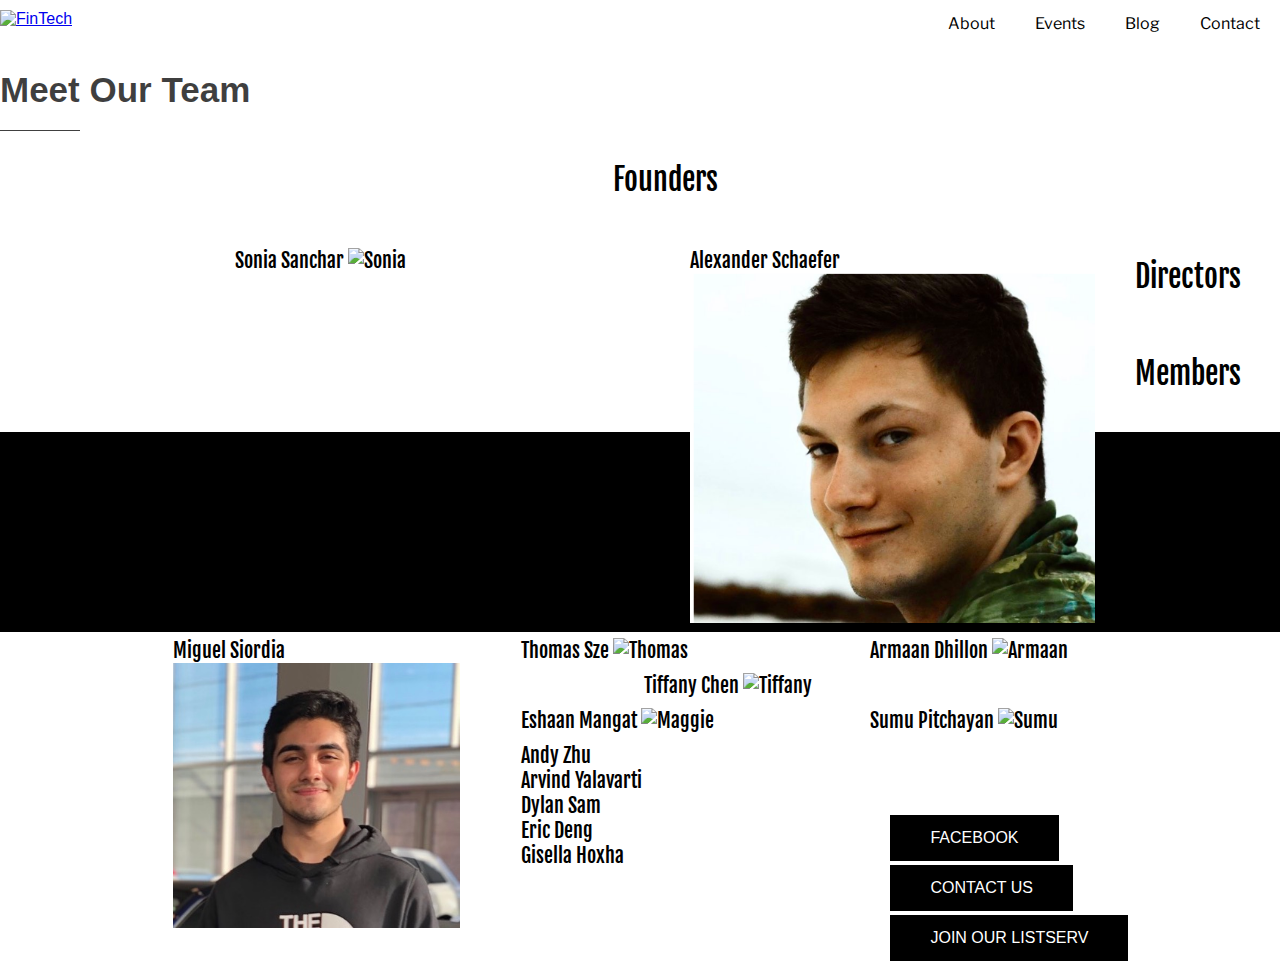
==== team.html @ 41aa9373 "updated team page" ====
<!DOCTYPE html>
<html lang="en">
<head>
    <link rel ="stylesheet" href="style.css">
    <link href="https://fonts.googleapis.com/css2?family=Libre+Franklin&display=swap" rel="stylesheet">
    <link href='https://fonts.googleapis.com/css?family=Fjalla One' rel='stylesheet'>
<title>Meet The Team</title>
<meta charset="UTF-8">
<meta name="viewport" content="width=device-width, initial-scale=1">
<style>
body {
  font-family: Arial, Helvetica, sans-serif, 'Gill Sans', 'Gill Sans MT', 'Trebuchet MS', 'Libre Franklin', sans-serif;
  margin: 0;
  padding: 0;
}
</style>
</head>
<body> 
<div class = "row1">
    <div class="column left3">
        <a href="index.html">
        <img src="logo-transparent.png" width="100%;"  alt="FinTech">
        </a>
     </div>
    <div id="navbar" class="navbar" style="white-space:nowrap">
        <a style="color: black" href="contact.html">Contact</a>
        <a style="color: black" href="https://www.medium.com/fintech-brown">Blog</a>
        <div class="navbar dropdown">
            <button style="color: black" class="navbar dropbtn colorToggle">
                Events
            </button>
        <div class="navbar dropdown-content">
            <a href="Events.html">Events</a>
            <a href="events.html">Events</a>
        </div>
        </div>
        <div class="navbar dropdown">
        <button style="color: black" class="navbar dropbtn colorToggle">
            About
        </button>
        <div class="navbar dropdown-content">
            <a href="about.html">About Us</a>
            <a href="team.html">Meet the Team</a>
        </div>
        </div>
    </div>
 <div class="introcard">
   <h1 style="font-size: 35px; color: rgb(0,0,0,0.75); margin-bottom: 20px;">
     Meet Our Team
   </h1>
   <div style="border-bottom: 1px solid rgb(0,0,0,0.75); width: 80px; margin-bottom: 10px;">
   </div>
 </div>
<div class="meetText1" style="text-align: center">
    Founders
</div>
<div class = meetText2>
<div class="row1">
    <div class="column left1">
        Sonia Sanchar
        <hoverImage>
        <img src="Member Pictures\Sanchar.png" width="100%;"  alt="Sonia">
        <span>Sonia is pursuing a dual degree in computer science and economics. 
            She has internship experience working in the non-profit and finance 
            sector, as well as research experience in computer science.
        </span>
    </hoverImage>
    </div>
    <div class="column right1">
        Alexander Schaefer 
        <hoverImage>
            <img src="Member Pictures\Schaefer.png" width="100%;"  alt="Alexander">
            <span>Alec is a senior studying Computer Science - Economics at 
                Brown University. Last summer, he worked for the CENTRE 
                Foundation at Circle as an engineer on the USD-C stablecoin
                 project — a cryptocurrency that is backed one-for-one by US 
                 Dollars. After graduation, he will be returning as a full-time 
                 blockchain engineer at the CENTRE Foundation, which was 
                 co-founded by Circle and Coinbase. At Brown, Alec also assists 
                 with research involving cross-blockchain swaps of 
                 cryptocurrencies. In his free time, Alec enjoys yoga and rock climbing.
            </span>
        </hoverImage>
    </div>
  </div>
</div>

<div class="meetText1" style="text-align: center">
    Directors
</div>
<div class = meetText2>
    <div class="row1">
        <div class="column left2">
            Miguel Siordia
            <hoverImage>
                <img src="Member Pictures\Siordia.jpeg" width="100%;"  alt="Miguel">
                <span>Miguel is pursuing a dual degree in computer science and economics.
            He has internship experience in both tech and finance firms with his most recent
                    experience being at Autodesk Inc. He will be interning at JPMorgan as a
                    software engineering this upcoming summer of 2021.
        </span>
            </hoverImage>
        </div>
        <div class="column middle2">
            Thomas Sze
            <hoverImage>
                <img src="Member Pictures\Sze.png" width="100%;"  alt="Thomas">
                <span> Thomas is a first year student planning on pursuing a dual
                 concentration in Applied Math and Computer Science. In high
                 school, Thomas was heavily involved in research and founded a
                 non-profit journal to give publishing opportunities to other
                  high-school researchers. Last summer, Thomas interned at the
                  British Columbia Tech Association, where he worked on the
                   corporate sponsorship team.
            </span>
            </hoverImage>
        </div>
        <div class="column right2">
            Armaan Dhillon
            <hoverImage>
                <img src="Member Pictures\Dhillon.jpg" width="100%;"  alt="Armaan">
                <span>Armaan is a junior from Massachusetts concentrating
                    in Applied Mathematics-Computer Science. He's been a part of
                    FinTech@Brown since his freshman fall and his interest in the space began back
                    in high school through reading about the quant revolution in finance. Outside
                    of fintech and school, he enjoys watching sports, running, and listening to rap music.
            </span>
            </hoverImage>
        </div>
    </div>
    <!-- <div class="row1">
        <div class="column left1">
            Sonia Sanchar
        </div>
        <div class="column right1">
            Alexander Schaefer
        </div>
    </div> -->
</div>
<div class="meetText1" style="text-align: center">
    Members
</div>
<div class = meetText2>
<div class="row1">
    <div class="column left2">
        Tiffany Chen
        <hoverImage>
            <img src="Member Pictures\Chen.png" width="100%;"  alt="Tiffany">
            <span>Tiffany is a junior pursuing a concentration in Computer
                Science-Economics. This past summer she interned in a biomedical
                startup, and she has interests in investment banking and
                corporate finance.
            </span>
        </hoverImage>
    </div>

    <div class="column middle2">
        Eshaan Mangat
        <hoverImage>
            <img src="Member Pictures\Mangat.png" width="100%;"  alt="Maggie">
            <span> temp
            </span>
        </hoverImage>
    </div>
    <div class="column right2">
        Sumu Pitchayan
        <img src="Member Pictures\Pitchayan.png" width="100%;"  alt="Sumu">
    </div>
</div>
<!-- <div class="row1">
    <div class="column left2">
        Ethan Chung
    </div>
    <div class="column middle2">
        Maggie Wu
        <br />
    </div>
    <div class="column right2">
        Sumu Pitchayan
        <br />
    </div>
</div> -->


    <div class="column right2">
        <div class="extraNames">
        Andy Zhu <br />
        Arvind Yalavarti<br />
        Dylan Sam<br />
        Eric Deng<br />
        Gisella Hoxha <br />
    </div>
    </div>
</div>
</div>
<div class="box">
    <div class="btn-toolbar t-button5" role="toolbar" aria-label="Toolbar with button groups">
      <button onclick="window.location.href = 'https://www.facebook.com/fintechatbrown/';" class="button3 btn-space">FACEBOOK</button>
      <button onclick="document.location = 'ContactUs.html'" class="button3 btn-space">CONTACT US</button>
      <button onclick="window.location.href = 'http://eepurl.com/dMKmaw';" class="button3 btn-space">JOIN OUR LISTSERV</button>
    </div>
  </div>
</body>
</html>
---- style.css ----
.homePageHeader {
  background-color: grey;
  background-image: url(website-banner.png);
  background-position: center;
  background-repeat: no-repeat;
  background-size: cover;
  position: relative;
  background-attachment: fixed;
  height: 600px;
}

/* Style the top navigation bar */

.homeNavbar {
  padding: 0; /* Add some padding */
  overflow: hidden; /* Hide overflow */
  
}

/* Style the navigation bar links */
.homeNavbar a {
  float: right;
  display: block; /* Change the display to block, for responsive reasons (see below) */
  color: white; /* White text color */
  text-align: center; /* Center the text */
  padding: 14px 20px; /* Add some padding */
  text-decoration: none; /* Remove underline */
  font-family: "Libre Franklin"
}

.homeNavbar .dropdown {
  float: right;
  overflow: hidden;
}


.homeNavbar .dropdown .dropbtn {  
  background-color: transparent;
  display: block; /* Change the display to block, for responsive reasons (see below) */
  color: white; /* White text color */
  padding: 14px 20px; /* Add some padding */
  border: none;
  outline: none;
  font-size: 16px;
  font-family: "Libre Franklin"
}
.homeNavbar .dropbtn {
  background-color: #ddd;
}
.homeNavbar .dropdown-content {
  display: none;
  position: absolute;
  background-color: #f1f1f1;
  min-width: 160px;
  box-shadow: 0px 8px 16px 0px rgba(0,0,0,0.2);
  z-index: 1;
}
.homeNavbar .dropdown-content a {
  float: none;
  color: black;
  padding: 12px 16px;
  text-decoration: none;
  display: block;
  text-align: left;
}

.homeNavbar .dropdown-content a:hover {
  background-color: #ddd;
}

.homeNavbar .dropdown:hover .dropdown-content {
  display: block;
}




.text1{
  padding: 100px;
  margin-left: auto;
  margin-right: auto;
  font-family: "Libre Franklin";
  text-align: center;
  font-size: 20px;
  width: 28%
}

.header1 {
  padding: 30px;
  margin-left: auto;
  margin-right: auto;
  font-family: "Libre Franklin";
  text-align: Left;
  font-size: 20px;
  width: 70%
}

.text2{
padding: 100px;
margin-left: auto;
margin-right: auto;
font-family: "Libre Franklin";
text-align: Left;
font-size: 20px;
width: 28%
}


.column {
float: left;
width: 33.33%;
}

@media screen and (max-width: 600px) {
.column {
  width: 100%;
}
}

/* Clear floats after the columns */
.row:after {
content: "";
display: table;
clear: both;
}

.center {
display: block;
margin-left: auto;
margin-right: auto;
width: 80%;
}

.center2{
display: block;
margin-left: auto;
margin-right: auto;
width: 50%;
}

.t-image {
position: relative; /* Declared position allows for location changes */
top: -100px; /* Moves the image 100px closer to the top of the page */
}

.t-image2 {
position: relative; /* Declared position allows for location changes */
top: +60px; /* Moves the image 100px closer to the top of the page */
}

.t-image3 {
position: relative; /* Declared position allows for location changes */
top: +20px; /* Moves the image 100px closer to the top of the page */
}

.t-button { /* adjust events button */
position: relative; /* Declared position allows for location changes */
top: -140px; /* Moves the image 100px closer to the top of the page */
left: +120px;
}

.t-button2 { /* adjust meet the team button */
position: relative; /* Declared position allows for location changes */
top: +70px; /* Moves the image 100px closer to the top of the page */
left: +120px;
}

.t-button3 { /* adjust learn more button */
position: relative; /* Declared position allows for location changes */
left: +40px;
}

.t-button4 { /* adjust join our listserv button */
position: relative; /* Declared position allows for location changes */
left: 490px;
top: -80px;
}

.t-button5 { /* adjust join our listserv button */
position: relative; /* Declared position allows for location changes */
left: 80px;
top: +80px;
}

.button1 { /*first button */
background-color: white; 
border: 2px solid  black;
color: black;
padding: 14px 40px;
text-align: center;
text-decoration: none;
display: inline-block;
font-size: 16px;
transition-duration: 0.4s;
}

.button1:hover {
background-color: black;
color: white;
}

.button2 { /*first button */
background-color: rgb(57, 173, 222); 
border: black;
color: white;
padding: 14px 40px;
text-align: center;
text-decoration: none;
display: inline-block;
font-size: 24px;
transition-duration: 0.4s;
}

.button2:hover {
background-color: rgb(96, 217, 250); /* Green */
color: white;
}

.button3 {
background-color: rgb(0, 0, 0); 
border: 2px solid white;
color: white;
padding: 14px 40px;
text-align: center;
text-decoration: none;
display: inline-block;
font-size: 16px;
transition-duration: 0.4s;
}

.button3:hover {
background-color: white;
color: black;
}

.box{
width: 100%;
height: 200px;
background: black
}

.btn-space {
margin-right: 80px;
}



.navbar {
  padding-bottom: 0; /* Add some padding */
  overflow: hidden; /* Hide overflow */
  
}

/* Style the navigation bar links */
.navbar a {
  float: right;
  display: block; /* Change the display to block, for responsive reasons (see below) */
  color: black; /* White text color */
  text-align: center; /* Center the text */
  padding: 14px 20px; /* Add some padding */
  text-decoration: none; /* Remove underline */
  font-family: "Libre Franklin"
}

.navbar .dropdown {
  float: right;
  overflow: hidden;
}


.navbar .dropdown .dropbtn {  
  background-color: transparent;
  display: block; /* Change the display to block, for responsive reasons (see below) */
  color: black; /* White text color */
  padding: 14px 20px; /* Add some padding */
  border: none;
  outline: none;
  font-size: 16px;
  font-family: "Libre Franklin";

}
.navbar .dropbtn {
  background-color: black;
}
.navbar .dropdown-content {
  display: none;
  position: absolute;
  background-color: black;
  min-width: 160px;
  box-shadow: 0px 8px 16px 0px rgba(0,0,0,0.2);
  z-index: 1;
}
.navbar .dropdown-content a {
  float: none;
  color: white;
  padding: 12px 16px;
  text-decoration: none;
  display: block;
  text-align: left;
}

.navbar .dropdown-content a:hover {
  background-color:black;
}

.navbar .dropdown:hover .dropdown-content {
  display: block;
}

.meetText1 {
  color: black;
  font-family: "Fjalla One";
  padding-top: 20px;
  padding-left: 50px;
  padding-bottom: 20px;
  font-size: 30px;
}
.meetText2 {
  color: black;
  font-family: "Fjalla One";
  padding-top: 20px;
  padding-bottom: 0px;
  padding-left: 50px;
  font-size: 20px;
}
.column {
  float: left;
  padding-top: 10px;
}

.left1 {
  padding-left: 15%;
  width: 33%;
  padding-right: 4%;
}

.right1 {
  width: 33%;
}

.left2 {
  padding-left: 10%;
  width: 23.3333%;
  padding-right: 5%;
}
.middle2 {
  width: 23.3333%;
  padding-right: 5%;
}
.right2 {
  width: 23.3333%;
}
/* Clear floats after the columns */
.row:after {
  content: "";
  display: table;
  clear: both;
}

hoverImage {
  position: relative
}

hoverImage span {
  display: none;
  position: absolute;
  bottom: 0;
  width: 90%;
  padding: 5%;
  background: rgba(24, 23, 23, 0.8);
  font-family: "Trebuchet MS";
  font-size: 15px;
  color: rgb(196, 189, 189);

}

hoverImage:hover span {
  display: block
}

.column2 {
  float: left;
  width: 33%;
  padding: 1.5px;
}

.img-blockchain {
  float:  left;
  width:  420px;
  height: 420px;
  background-image: url(blockchain.jpg);
  background-position: 50% 50%;
  background-repeat: no-repeat;
  background-size: cover;
  padding: 10px;
}

.img-quantopian {
  float:  left;
  width:  420px;
  height: 420px;
  background-image: url(quantopian.jpg);
  background-position: 50% 50%;
  background-repeat: no-repeat;
  background-size: cover;
  padding: 10px;
}

.img-WIBXFINTECH {
  float:  left;
  width:  420px;
  height: 420px;
  background-image: url(WIBXFINTECH.jpg);
  background-position: 50% 50%;
  background-repeat: no-repeat;
  background-size: cover;
  padding: 10px;
}

.column2Text {
  float: left;
  width: 30%;
  padding-right: 48px;
}

.eventsText {
  color: black;
  text-align: justify;
  font-family: "Fjalla One";
  padding-top: 20px;
  padding-bottom: 20px;
  padding-left: 50px;
  font-size: 14px;
}

.bottomEventsText {
  color: #B0C4DE;
  font-family: "Fjalla One";
  padding-top: 30px;
  padding-left: 50px;
  padding-bottom: 30px;
  font-size: 20px;
}
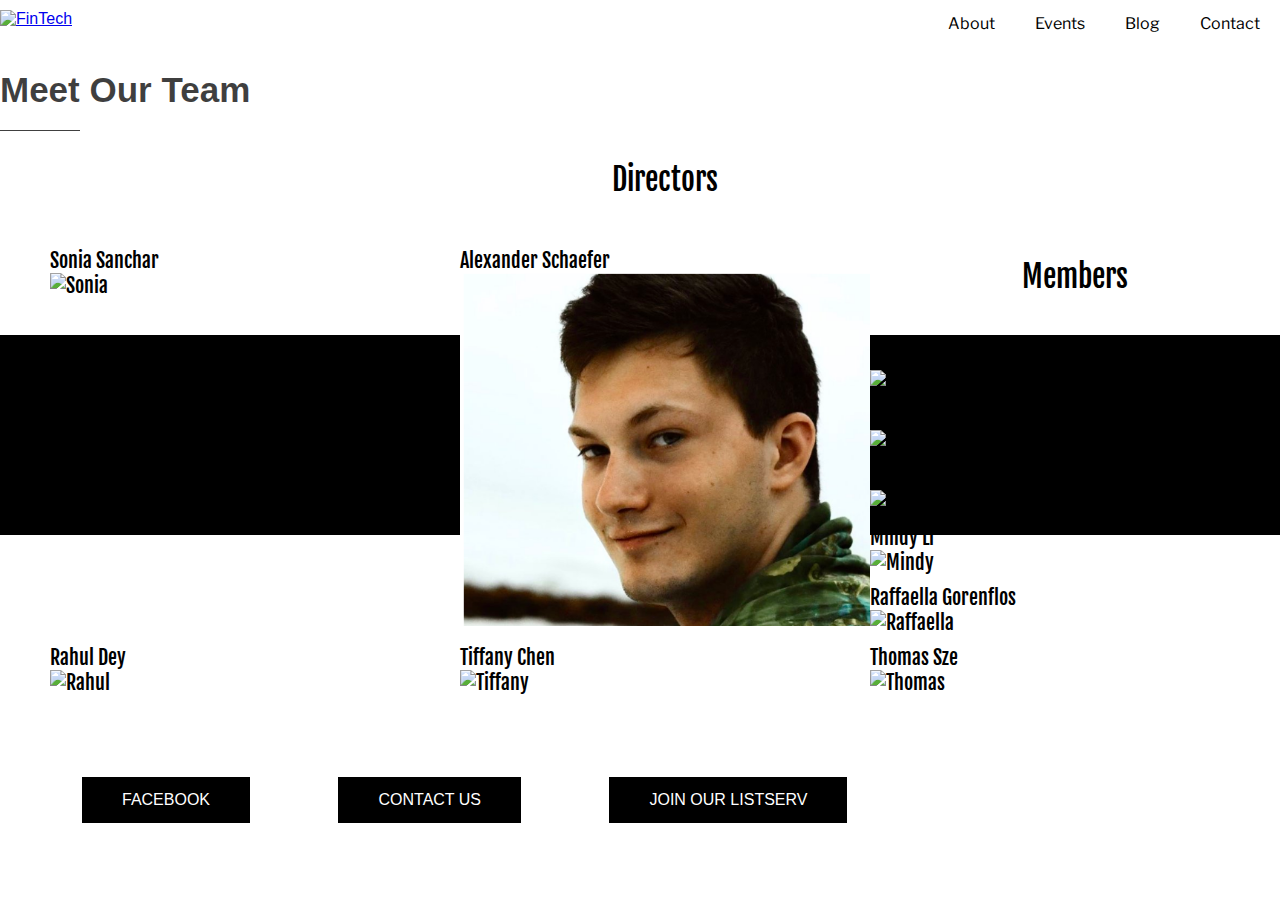
==== commit 5ac8b5f3: "updated team page" ====
--- a/team.html
+++ b/team.html
@@ -15,97 +15,184 @@
 }
 </style>
 </head>
-<body> 
-<div class = "row1">
+<body>
+  <div class = "row1">
     <div class="column left3">
-        <a href="index.html">
-        <img src="logo-transparent.png" width="100%;"  alt="FinTech">
-        </a>
-     </div>
-    <div id="navbar" class="navbar" style="white-space:nowrap">
-        <a style="color: black" href="contact.html">Contact</a>
-        <a style="color: black" href="https://www.medium.com/fintech-brown">Blog</a>
-        <div class="navbar dropdown">
-            <button style="color: black" class="navbar dropbtn colorToggle">
-                Events
-            </button>
-        <div class="navbar dropdown-content">
-            <a href="Events.html">Events</a>
-            <a href="events.html">Events</a>
-        </div>
-        </div>
-        <div class="navbar dropdown">
-        <button style="color: black" class="navbar dropbtn colorToggle">
-            About
-        </button>
-        <div class="navbar dropdown-content">
-            <a href="about.html">About Us</a>
-            <a href="team.html">Meet the Team</a>
-        </div>
-        </div>
-    </div>
- <div class="introcard">
-   <h1 style="font-size: 35px; color: rgb(0,0,0,0.75); margin-bottom: 20px;">
-     Meet Our Team
-   </h1>
-   <div style="border-bottom: 1px solid rgb(0,0,0,0.75); width: 80px; margin-bottom: 10px;">
-   </div>
- </div>
+          <a href="index.html">
+          <img src="logo-transparent.png" width="100%;"  alt="FinTech">
+          </a>
+       </div>
+       <div id="navbar" class="navbar" style="white-space:nowrap">
+           <a style="color: black" href="contact.html">Contact</a>
+           <a style="color: black" href="https://www.medium.com/fintech-brown">Blog</a>
+             <div class="navbar dropdown">
+                <button style="color: black" class="navbar dropbtn colorToggle">
+                   Events
+                </button>
+             <div class="navbar dropdown-content">
+               <a href="Events.html">Events</a>
+             </div>
+            </div>
+           <div class="navbar dropdown">
+             <button style="color: black" class="navbar dropbtn colorToggle">
+                 About
+             </button>
+             <div class="navbar dropdown-content">
+               <a href="about.html">About Us</a>
+               <a href="team.html">Meet the Team</a>
+             </div>
+            </div>
+         </div>
+  </div>
+<div class="introcard">
+  <h1 style="font-size: 35px; color: rgb(0,0,0,0.75); margin-bottom: 20px;">
+    Meet Our Team
+  </h1>
+  <div style="border-bottom: 1px solid rgb(0,0,0,0.75); width: 80px; margin-bottom: 10px;">
+  </div>
+</div>
 <div class="meetText1" style="text-align: center">
-    Founders
+    Directors
 </div>
 <div class = meetText2>
-<div class="row1">
+<div class="members">
+  <div class="column">
+    <div class="nametag">
+      Sonia Sanchar
+    </div>
+      <hoverImage>
+      <img class="profile" src="Member Pictures\Sanchar.png" width="100%;"  alt="Sonia">
+      <span>Sonia is pursuing a dual degree in computer science and economics.
+          She has internship experience working in the non-profit and finance
+          sector, as well as research experience in computer science.
+      </span>
+    </hoverImage>
+  </div>
+  <div class="column ">
+    <div class="nametag">
+      Alexander Schaefer
+    </div>
+      <hoverImage>
+          <img class="profile" src="Member Pictures\Schaefer.png" width="100%;"  alt="Alexander">
+          <span>Alec is a senior studying Computer Science - Economics at
+              Brown University. Last summer, he worked for the CENTRE
+              Foundation at Circle as an engineer on the USD-C stablecoin
+               project — a cryptocurrency that is backed one-for-one by US
+               Dollars. After graduation, he will be returning as a full-time
+               blockchain engineer at the CENTRE Foundation, which was
+               co-founded by Circle and Coinbase. At Brown, Alec also assists
+               with research involving cross-blockchain swaps of
+               cryptocurrencies. In his free time, Alec enjoys yoga and rock climbing.
+          </span>
+      </hoverImage>
+  </div>
+</div>
+<!-- <div class="row1">
     <div class="column left1">
         Sonia Sanchar
-        <hoverImage>
-        <img src="Member Pictures\Sanchar.png" width="100%;"  alt="Sonia">
-        <span>Sonia is pursuing a dual degree in computer science and economics. 
-            She has internship experience working in the non-profit and finance 
-            sector, as well as research experience in computer science.
-        </span>
-    </hoverImage>
-    </div>
-    <div class="column right1">
-        Alexander Schaefer 
-        <hoverImage>
-            <img src="Member Pictures\Schaefer.png" width="100%;"  alt="Alexander">
-            <span>Alec is a senior studying Computer Science - Economics at 
-                Brown University. Last summer, he worked for the CENTRE 
-                Foundation at Circle as an engineer on the USD-C stablecoin
-                 project — a cryptocurrency that is backed one-for-one by US 
-                 Dollars. After graduation, he will be returning as a full-time 
-                 blockchain engineer at the CENTRE Foundation, which was 
-                 co-founded by Circle and Coinbase. At Brown, Alec also assists 
-                 with research involving cross-blockchain swaps of 
-                 cryptocurrencies. In his free time, Alec enjoys yoga and rock climbing.
-            </span>
-        </hoverImage>
-    </div>
-  </div>
-</div>
+    </div>
+    <div class="column ">
+        Alexander Schaefer
+    </div>
+</div> -->
+</div>
+<div class="meetText1" style="text-align: center">
+    Members
+</div>
+<div class = meetText2>
+  <div class="members">
+    <div class="column ">
+      <div class="nametag">
+        Ethan Chung
+      </div>
+        <hoverImage>
+            <img class="profile" src="Member Pictures\Chung.png" width="100%;"  alt="Ethan">
+            <span>Ethan is interested in concentrating in some combination of
+                Applied Math, Computer Science, or Economics. He looks forward
+                to exploring the broad world of finance.
+            </span>
+        </hoverImage>
+    </div>
 
-<div class="meetText1" style="text-align: center">
-    Directors
-</div>
-<div class = meetText2>
-    <div class="row1">
-        <div class="column left2">
-            Miguel Siordia
-            <hoverImage>
-                <img src="Member Pictures\Siordia.jpeg" width="100%;"  alt="Miguel">
-                <span>Miguel is pursuing a dual degree in computer science and economics.
-            He has internship experience in both tech and finance firms with his most recent
-                    experience being at Autodesk Inc. He will be interning at JPMorgan as a
-                    software engineering this upcoming summer of 2021.
-        </span>
-            </hoverImage>
-        </div>
-        <div class="column middle2">
-            Thomas Sze
-            <hoverImage>
-                <img src="Member Pictures\Sze.png" width="100%;"  alt="Thomas">
-                <span> Thomas is a first year student planning on pursuing a dual
+    <div class="column ">
+      <div class="nametag">
+        Maggie Wu
+      </div>
+        <hoverImage>
+            <img class="profile" src="Member Pictures\Wu.png" width="100%;"  alt="Maggie">
+            <span>Maggie is a second-year at Brown concentrating in Computer
+                 Science and Economics. In addition to fintech, Maggie has
+                 interests in machine learning, AI, and NLP.
+            </span>
+        </hoverImage>
+    </div>
+    <div class="column ">
+      <div class="nametag">
+        Sumu Pitchayan
+      </div>
+        <img class="profile" src="Member Pictures\Pitchayan.png" width="100%;"  alt="Sumu">
+    </div>
+    <div class="column ">
+      <div class="nametag">
+        Mindy Li
+      </div>
+        <hoverImage>
+            <img class="profile" src="Member Pictures\Li.png" width="100%;"  alt="Mindy">
+            <span>Mindy Li is pursuing a degree in Applied Mathematics and
+                 Economics. In addition to her passion and internship experience
+                  in the financial industry, she is also interested in computer
+                  science and FinTech industry.
+            </span>
+        </hoverImage>
+    </div>
+    <div class="column ">
+      <div class="nametag">
+        Raffaella Gorenflos
+      </div>
+        <hoverImage>
+            <img class="profile" src="Member Pictures\Gorenflos.png" width="100%;"  alt="Raffaella">
+            <span>Raffaella is a Junior concentrating in Economics. With a
+                strong interest in China and business, she has previously gained
+                 internship experiences in the legal and consulting sectors in
+                  Germany and spent her last summer living in Beijing, China.
+            </span>
+        </hoverImage>
+    </div>
+    <div class="column ">
+      <div class="nametag">
+        Rahul Dey
+      </div>
+        <hoverImage>
+            <img class="profile" src="Member Pictures\Dey.png" width="100%;"  alt="Rahul">
+            <span>Rahul is a CS-Econ Concentrator at Brown. His most relevant
+                experience in the fintech sphere is working for Consolidation
+                 Capital where he specialized in generating algorithms focusing
+                 on innovative refinancing solutions for delinquent consumer
+                 debt. Hobbies include rugby, chess, acting, traveling and
+                  Hitchcock movies.
+            </span>
+        </hoverImage>
+    </div>
+    <div class="column ">
+      <div class="nametag">
+        Tiffany Chen
+      </div>
+        <hoverImage>
+            <img class="profile" src="Member Pictures\Chen.png" width="100%;"  alt="Tiffany">
+            <span>Tiffany is a freshman pursuing a concentration in Computer
+                Science-Economics. This past summer she interned in a biomedical
+                startup, and she has interests in investment banking and
+                corporate finance.
+            </span>
+        </hoverImage>
+    </div>
+    <div class="column ">
+      <div class="nametag">
+        Thomas Sze
+      </div>
+        <hoverImage>
+            <img class="profile" src="Member Pictures\Sze.png" width="100%;"  alt="Thomas">
+            <span> Thomas is a first year student planning on pursuing a dual
                  concentration in Applied Math and Computer Science. In high
                  school, Thomas was heavily involved in research and founded a
                  non-profit journal to give publishing opportunities to other
@@ -113,85 +200,30 @@
                   British Columbia Tech Association, where he worked on the
                    corporate sponsorship team.
             </span>
-            </hoverImage>
-        </div>
-        <div class="column right2">
-            Armaan Dhillon
-            <hoverImage>
-                <img src="Member Pictures\Dhillon.jpg" width="100%;"  alt="Armaan">
-                <span>Armaan is a junior from Massachusetts concentrating
-                    in Applied Mathematics-Computer Science. He's been a part of
-                    FinTech@Brown since his freshman fall and his interest in the space began back
-                    in high school through reading about the quant revolution in finance. Outside
-                    of fintech and school, he enjoys watching sports, running, and listening to rap music.
-            </span>
-            </hoverImage>
-        </div>
-    </div>
-    <!-- <div class="row1">
-        <div class="column left1">
-            Sonia Sanchar
-        </div>
-        <div class="column right1">
-            Alexander Schaefer
-        </div>
-    </div> -->
-</div>
-<div class="meetText1" style="text-align: center">
-    Members
-</div>
-<div class = meetText2>
-<div class="row1">
-    <div class="column left2">
-        Tiffany Chen
-        <hoverImage>
-            <img src="Member Pictures\Chen.png" width="100%;"  alt="Tiffany">
-            <span>Tiffany is a junior pursuing a concentration in Computer
-                Science-Economics. This past summer she interned in a biomedical
-                startup, and she has interests in investment banking and
-                corporate finance.
-            </span>
-        </hoverImage>
-    </div>
-
-    <div class="column middle2">
-        Eshaan Mangat
-        <hoverImage>
-            <img src="Member Pictures\Mangat.png" width="100%;"  alt="Maggie">
-            <span> temp
-            </span>
-        </hoverImage>
-    </div>
-    <div class="column right2">
-        Sumu Pitchayan
-        <img src="Member Pictures\Pitchayan.png" width="100%;"  alt="Sumu">
-    </div>
-</div>
-<!-- <div class="row1">
-    <div class="column left2">
-        Ethan Chung
-    </div>
-    <div class="column middle2">
-        Maggie Wu
-        <br />
-    </div>
-    <div class="column right2">
-        Sumu Pitchayan
-        <br />
-    </div>
-</div> -->
-
-
-    <div class="column right2">
+        </hoverImage>
+    </div>
+    <!-- <div class="column ">
         <div class="extraNames">
         Andy Zhu <br />
+        Armaan Dhillon <br />
         Arvind Yalavarti<br />
         Dylan Sam<br />
         Eric Deng<br />
         Gisella Hoxha <br />
-    </div>
-    </div>
-</div>
+        Miguel Siordia<br />
+    </div>
+    </div> -->
+</div>
+<!-- <div class="row1">
+    <div class="column ">
+        Tiffany Chen
+    </div>
+    <div class="column ">
+        Thomas Sze
+    </div>
+    <div class="column ">
+    </div>
+</div> -->
 </div>
 <div class="box">
     <div class="btn-toolbar t-button5" role="toolbar" aria-label="Toolbar with button groups">
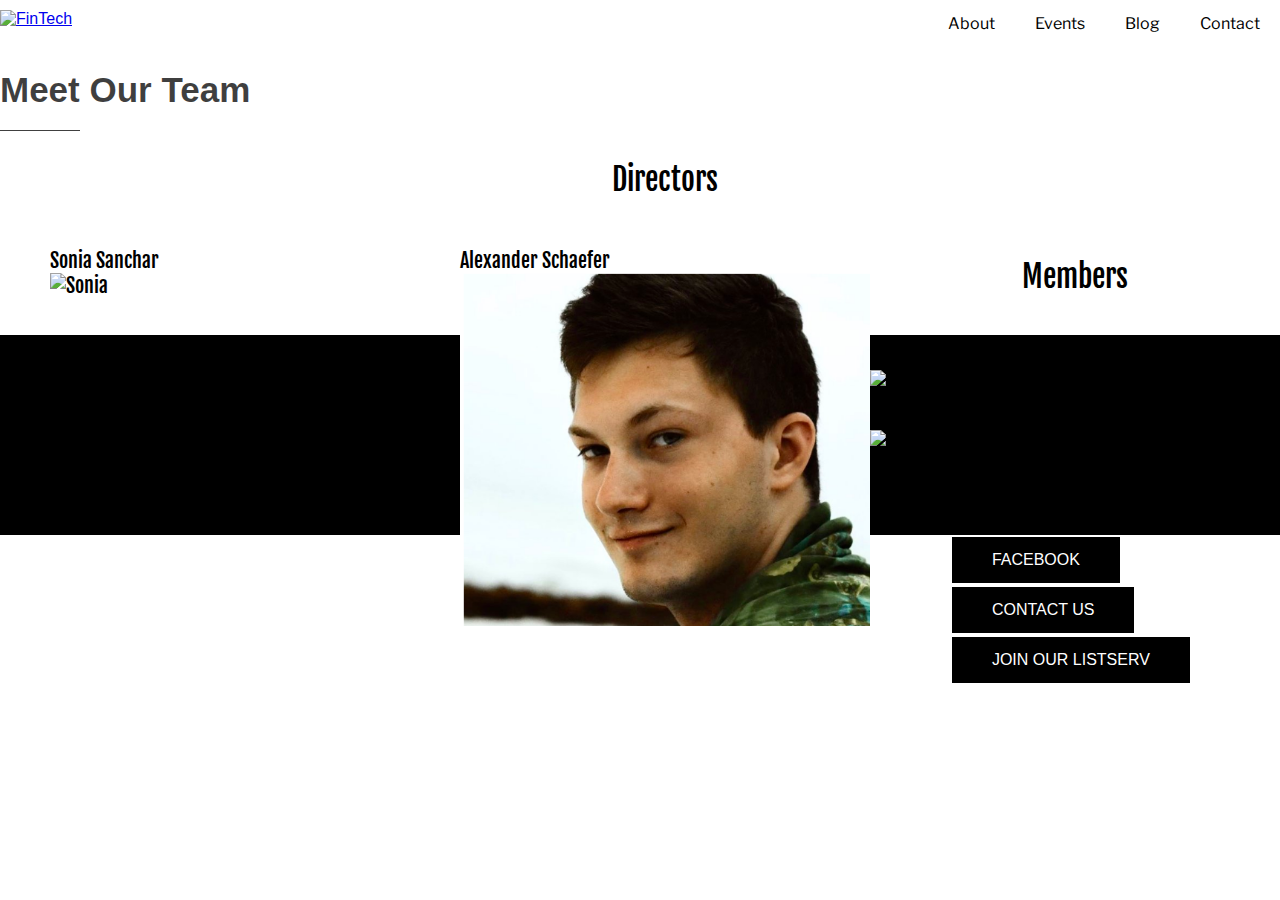
==== commit cf23e115: "updated team page" ====
--- a/team.html
+++ b/team.html
@@ -126,93 +126,7 @@
             </span>
         </hoverImage>
     </div>
-    <div class="column ">
-      <div class="nametag">
-        Sumu Pitchayan
-      </div>
-        <img class="profile" src="Member Pictures\Pitchayan.png" width="100%;"  alt="Sumu">
-    </div>
-    <div class="column ">
-      <div class="nametag">
-        Mindy Li
-      </div>
-        <hoverImage>
-            <img class="profile" src="Member Pictures\Li.png" width="100%;"  alt="Mindy">
-            <span>Mindy Li is pursuing a degree in Applied Mathematics and
-                 Economics. In addition to her passion and internship experience
-                  in the financial industry, she is also interested in computer
-                  science and FinTech industry.
-            </span>
-        </hoverImage>
-    </div>
-    <div class="column ">
-      <div class="nametag">
-        Raffaella Gorenflos
-      </div>
-        <hoverImage>
-            <img class="profile" src="Member Pictures\Gorenflos.png" width="100%;"  alt="Raffaella">
-            <span>Raffaella is a Junior concentrating in Economics. With a
-                strong interest in China and business, she has previously gained
-                 internship experiences in the legal and consulting sectors in
-                  Germany and spent her last summer living in Beijing, China.
-            </span>
-        </hoverImage>
-    </div>
-    <div class="column ">
-      <div class="nametag">
-        Rahul Dey
-      </div>
-        <hoverImage>
-            <img class="profile" src="Member Pictures\Dey.png" width="100%;"  alt="Rahul">
-            <span>Rahul is a CS-Econ Concentrator at Brown. His most relevant
-                experience in the fintech sphere is working for Consolidation
-                 Capital where he specialized in generating algorithms focusing
-                 on innovative refinancing solutions for delinquent consumer
-                 debt. Hobbies include rugby, chess, acting, traveling and
-                  Hitchcock movies.
-            </span>
-        </hoverImage>
-    </div>
-    <div class="column ">
-      <div class="nametag">
-        Tiffany Chen
-      </div>
-        <hoverImage>
-            <img class="profile" src="Member Pictures\Chen.png" width="100%;"  alt="Tiffany">
-            <span>Tiffany is a freshman pursuing a concentration in Computer
-                Science-Economics. This past summer she interned in a biomedical
-                startup, and she has interests in investment banking and
-                corporate finance.
-            </span>
-        </hoverImage>
-    </div>
-    <div class="column ">
-      <div class="nametag">
-        Thomas Sze
-      </div>
-        <hoverImage>
-            <img class="profile" src="Member Pictures\Sze.png" width="100%;"  alt="Thomas">
-            <span> Thomas is a first year student planning on pursuing a dual
-                 concentration in Applied Math and Computer Science. In high
-                 school, Thomas was heavily involved in research and founded a
-                 non-profit journal to give publishing opportunities to other
-                  high-school researchers. Last summer, Thomas interned at the
-                  British Columbia Tech Association, where he worked on the
-                   corporate sponsorship team.
-            </span>
-        </hoverImage>
-    </div>
-    <!-- <div class="column ">
-        <div class="extraNames">
-        Andy Zhu <br />
-        Armaan Dhillon <br />
-        Arvind Yalavarti<br />
-        Dylan Sam<br />
-        Eric Deng<br />
-        Gisella Hoxha <br />
-        Miguel Siordia<br />
-    </div>
-    </div> -->
+    
 </div>
 <!-- <div class="row1">
     <div class="column ">
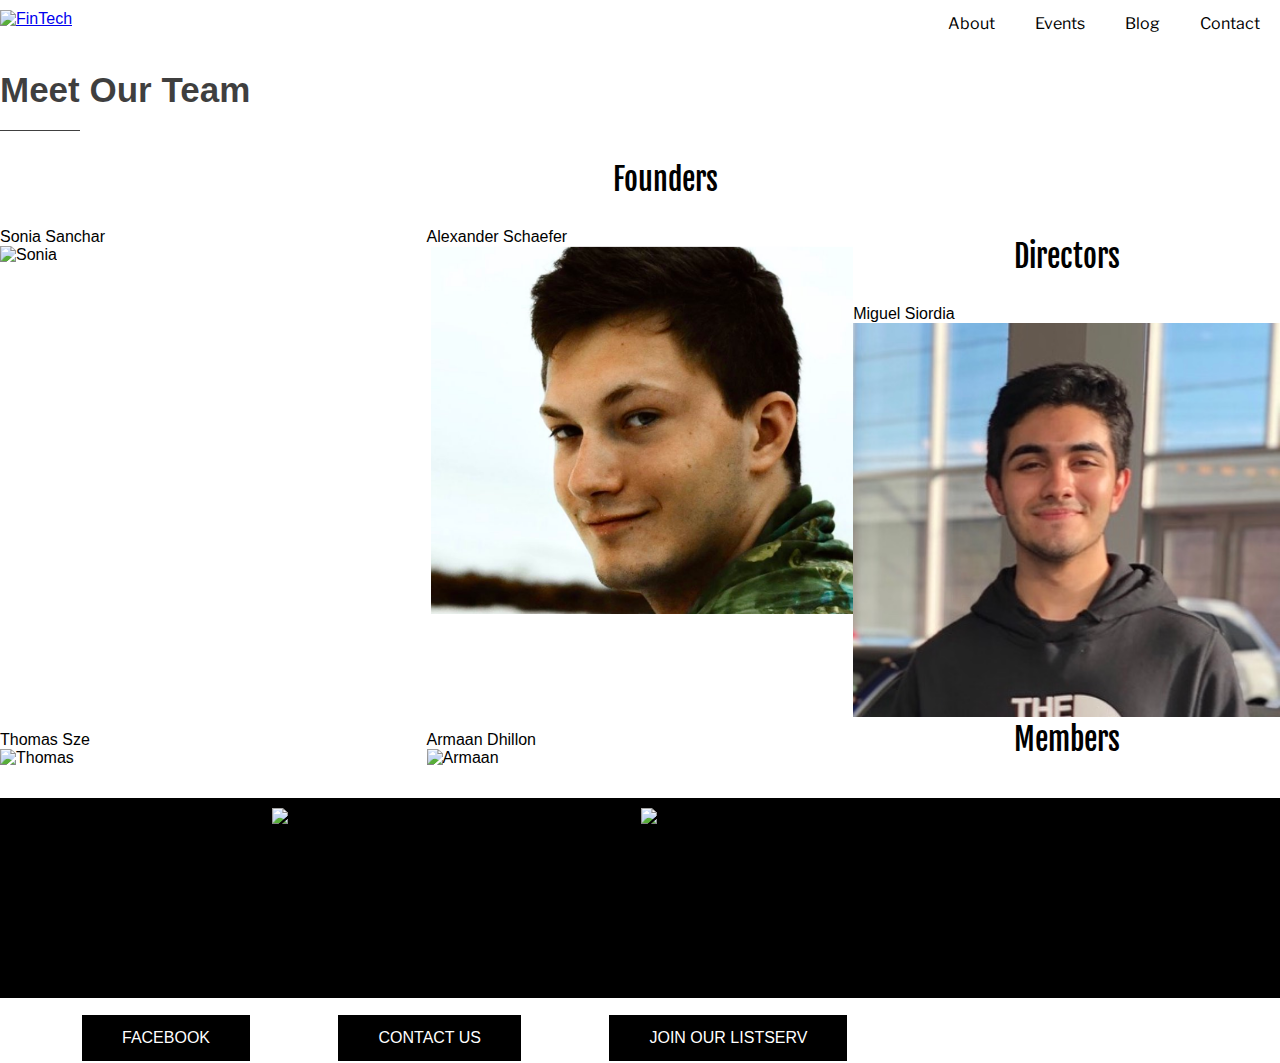
==== commit 052abed7: "updated team page" ====
--- a/team.html
+++ b/team.html
@@ -15,129 +15,190 @@
 }
 </style>
 </head>
-<body>
-  <div class = "row1">
+<body> 
+<div class = "row1">
     <div class="column left3">
-          <a href="index.html">
-          <img src="logo-transparent.png" width="100%;"  alt="FinTech">
-          </a>
-       </div>
-       <div id="navbar" class="navbar" style="white-space:nowrap">
-           <a style="color: black" href="contact.html">Contact</a>
-           <a style="color: black" href="https://www.medium.com/fintech-brown">Blog</a>
-             <div class="navbar dropdown">
-                <button style="color: black" class="navbar dropbtn colorToggle">
-                   Events
-                </button>
-             <div class="navbar dropdown-content">
-               <a href="Events.html">Events</a>
-             </div>
-            </div>
-           <div class="navbar dropdown">
-             <button style="color: black" class="navbar dropbtn colorToggle">
-                 About
-             </button>
-             <div class="navbar dropdown-content">
-               <a href="about.html">About Us</a>
-               <a href="team.html">Meet the Team</a>
-             </div>
-            </div>
-         </div>
+        <a href="index.html">
+        <img src="logo-transparent.png" width="100%;"  alt="FinTech">
+        </a>
+     </div>
+    <div id="navbar" class="navbar" style="white-space:nowrap">
+        <a style="color: black" href="contact.html">Contact</a>
+        <a style="color: black" href="https://www.medium.com/fintech-brown">Blog</a>
+        <div class="navbar dropdown">
+            <button style="color: black" class="navbar dropbtn colorToggle">
+                Events
+            </button>
+        <div class="navbar dropdown-content">
+            <a href="Events.html">Events</a>
+            <a href="events.html">Events</a>
+        </div>
+        </div>
+        <div class="navbar dropdown">
+        <button style="color: black" class="navbar dropbtn colorToggle">
+            About
+        </button>
+        <div class="navbar dropdown-content">
+            <a href="about.html">About Us</a>
+            <a href="team.html">Meet the Team</a>
+        </div>
+        </div>
+    </div>
+    </div>
+ <div class="introcard">
+   <h1 style="font-size: 35px; color: rgb(0,0,0,0.75); margin-bottom: 20px;">
+     Meet Our Team
+   </h1>
+   <div style="border-bottom: 1px solid rgb(0,0,0,0.75); width: 80px; margin-bottom: 10px;">
+   </div>
+ </div>
+<div class="meetText1" style="text-align: center">
+    Founders
+</div>
+<div class = members>
+<div class="column">
+    <div class="nametag">
+        Sonia Sanchar
+    </div>
+        <hoverImage>
+        <img src="Member Pictures\Sanchar.png" width="100%;"  alt="Sonia">
+        <span>Sonia is pursuing a dual degree in computer science and economics. 
+            She has internship experience working in the non-profit and finance 
+            sector, as well as research experience in computer science.
+        </span>
+    </hoverImage>
+    </div>
+    <div class="column ">
+      <div class="nametag">
+        Alexander Schaefer 
+      </div>
+        <hoverImage>
+            <img src="Member Pictures\Schaefer.png" width="100%;"  alt="Alexander">
+            <span>Alec is a senior studying Computer Science - Economics at 
+                Brown University. Last summer, he worked for the CENTRE 
+                Foundation at Circle as an engineer on the USD-C stablecoin
+                 project — a cryptocurrency that is backed one-for-one by US 
+                 Dollars. After graduation, he will be returning as a full-time 
+                 blockchain engineer at the CENTRE Foundation, which was 
+                 co-founded by Circle and Coinbase. At Brown, Alec also assists 
+                 with research involving cross-blockchain swaps of 
+                 cryptocurrencies. In his free time, Alec enjoys yoga and rock climbing.
+            </span>
+        </hoverImage>
+    </div>
   </div>
-<div class="introcard">
-  <h1 style="font-size: 35px; color: rgb(0,0,0,0.75); margin-bottom: 20px;">
-    Meet Our Team
-  </h1>
-  <div style="border-bottom: 1px solid rgb(0,0,0,0.75); width: 80px; margin-bottom: 10px;">
-  </div>
-</div>
+</div>
+
 <div class="meetText1" style="text-align: center">
     Directors
 </div>
-<div class = meetText2>
-<div class="members">
-  <div class="column">
-    <div class="nametag">
-      Sonia Sanchar
-    </div>
-      <hoverImage>
-      <img class="profile" src="Member Pictures\Sanchar.png" width="100%;"  alt="Sonia">
-      <span>Sonia is pursuing a dual degree in computer science and economics.
-          She has internship experience working in the non-profit and finance
-          sector, as well as research experience in computer science.
-      </span>
-    </hoverImage>
-  </div>
-  <div class="column ">
-    <div class="nametag">
-      Alexander Schaefer
-    </div>
-      <hoverImage>
-          <img class="profile" src="Member Pictures\Schaefer.png" width="100%;"  alt="Alexander">
-          <span>Alec is a senior studying Computer Science - Economics at
-              Brown University. Last summer, he worked for the CENTRE
-              Foundation at Circle as an engineer on the USD-C stablecoin
-               project — a cryptocurrency that is backed one-for-one by US
-               Dollars. After graduation, he will be returning as a full-time
-               blockchain engineer at the CENTRE Foundation, which was
-               co-founded by Circle and Coinbase. At Brown, Alec also assists
-               with research involving cross-blockchain swaps of
-               cryptocurrencies. In his free time, Alec enjoys yoga and rock climbing.
-          </span>
-      </hoverImage>
-  </div>
-</div>
-<!-- <div class="row1">
-    <div class="column left1">
-        Sonia Sanchar
-    </div>
-    <div class="column ">
-        Alexander Schaefer
-    </div>
-</div> -->
+<div class = members>
+    <div class="column">
+        <div class="nametag">
+            Miguel Siordia
+            </div>
+            <hoverImage>
+                <img src="Member Pictures\Siordia.jpeg" width="100%;"  alt="Miguel">
+                <span>Miguel is pursuing a dual degree in computer science and economics.
+            He has internship experience in both tech and finance firms with his most recent
+                    experience being at Autodesk Inc. He will be interning at JPMorgan as a
+                    software engineering this upcoming summer of 2021.
+        </span>
+            </hoverImage>
+        </div>
+        <div class = members>
+          <div class="column">
+              <div class="nametag">
+                  Thomas Sze
+                  </div>
+            <hoverImage>
+                <img src="Member Pictures\Sze.png" width="100%;"  alt="Thomas">
+                <span> Thomas is a first year student planning on pursuing a dual
+                 concentration in Applied Math and Computer Science. In high
+                 school, Thomas was heavily involved in research and founded a
+                 non-profit journal to give publishing opportunities to other
+                  high-school researchers. Last summer, Thomas interned at the
+                  British Columbia Tech Association, where he worked on the
+                   corporate sponsorship team.
+            </span>
+            </hoverImage>
+        </div>
+        <div class = members>
+          <div class="column">
+              <div class="nametag">
+                  Armaan Dhillon
+                  </div>
+            <hoverImage>
+                <img src="Member Pictures\Dhillon.jpg" width="100%;"  alt="Armaan">
+                <span>Armaan is a junior from Massachusetts concentrating
+                    in Applied Mathematics-Computer Science. He's been a part of
+                    FinTech@Brown since his freshman fall and his interest in the space began back
+                    in high school through reading about the quant revolution in finance. Outside
+                    of fintech and school, he enjoys watching sports, running, and listening to rap music.
+            </span>
+            </hoverImage>
+        </div>
+    </div>
+    <!-- <div class="row1">
+        <div class="column left1">
+            Sonia Sanchar
+        </div>
+        <div class="column right1">
+            Alexander Schaefer
+        </div>
+    </div> -->
 </div>
 <div class="meetText1" style="text-align: center">
     Members
 </div>
 <div class = meetText2>
-  <div class="members">
-    <div class="column ">
-      <div class="nametag">
+<div class="row1">
+    <div class="column left2">
+        Tiffany Chen
+        <hoverImage>
+            <img src="Member Pictures\Chen.png" width="100%;"  alt="Tiffany">
+            <span>Tiffany is a junior pursuing a concentration in Computer
+                Science-Economics. This past summer she interned in a biomedical
+                startup, and she has interests in investment banking and
+                corporate finance.
+            </span>
+        </hoverImage>
+    </div>
+
+    <div class="column middle2">
+        Eshaan Mangat
+        <hoverImage>
+            <img src="Member Pictures\Mangat.png" width="100%;"  alt="Maggie">
+            <span> temp
+            </span>
+        </hoverImage>
+    </div>
+</div>
+<!-- <div class="row1">
+    <div class="column left2">
         Ethan Chung
-      </div>
-        <hoverImage>
-            <img class="profile" src="Member Pictures\Chung.png" width="100%;"  alt="Ethan">
-            <span>Ethan is interested in concentrating in some combination of
-                Applied Math, Computer Science, or Economics. He looks forward
-                to exploring the broad world of finance.
-            </span>
-        </hoverImage>
-    </div>
-
-    <div class="column ">
-      <div class="nametag">
+    </div>
+    <div class="column middle2">
         Maggie Wu
-      </div>
-        <hoverImage>
-            <img class="profile" src="Member Pictures\Wu.png" width="100%;"  alt="Maggie">
-            <span>Maggie is a second-year at Brown concentrating in Computer
-                 Science and Economics. In addition to fintech, Maggie has
-                 interests in machine learning, AI, and NLP.
-            </span>
-        </hoverImage>
-    </div>
-    
-</div>
-<!-- <div class="row1">
-    <div class="column ">
-        Tiffany Chen
-    </div>
-    <div class="column ">
-        Thomas Sze
-    </div>
-    <div class="column ">
+        <br />
+    </div>
+    <div class="column right2">
+        Sumu Pitchayan
+        <br />
     </div>
 </div> -->
+
+
+    <div class="column right2">
+        <div class="extraNames">
+        Andy Zhu <br />
+        Arvind Yalavarti<br />
+        Dylan Sam<br />
+        Eric Deng<br />
+        Gisella Hoxha <br />
+    </div>
+    </div>
+</div>
 </div>
 <div class="box">
     <div class="btn-toolbar t-button5" role="toolbar" aria-label="Toolbar with button groups">
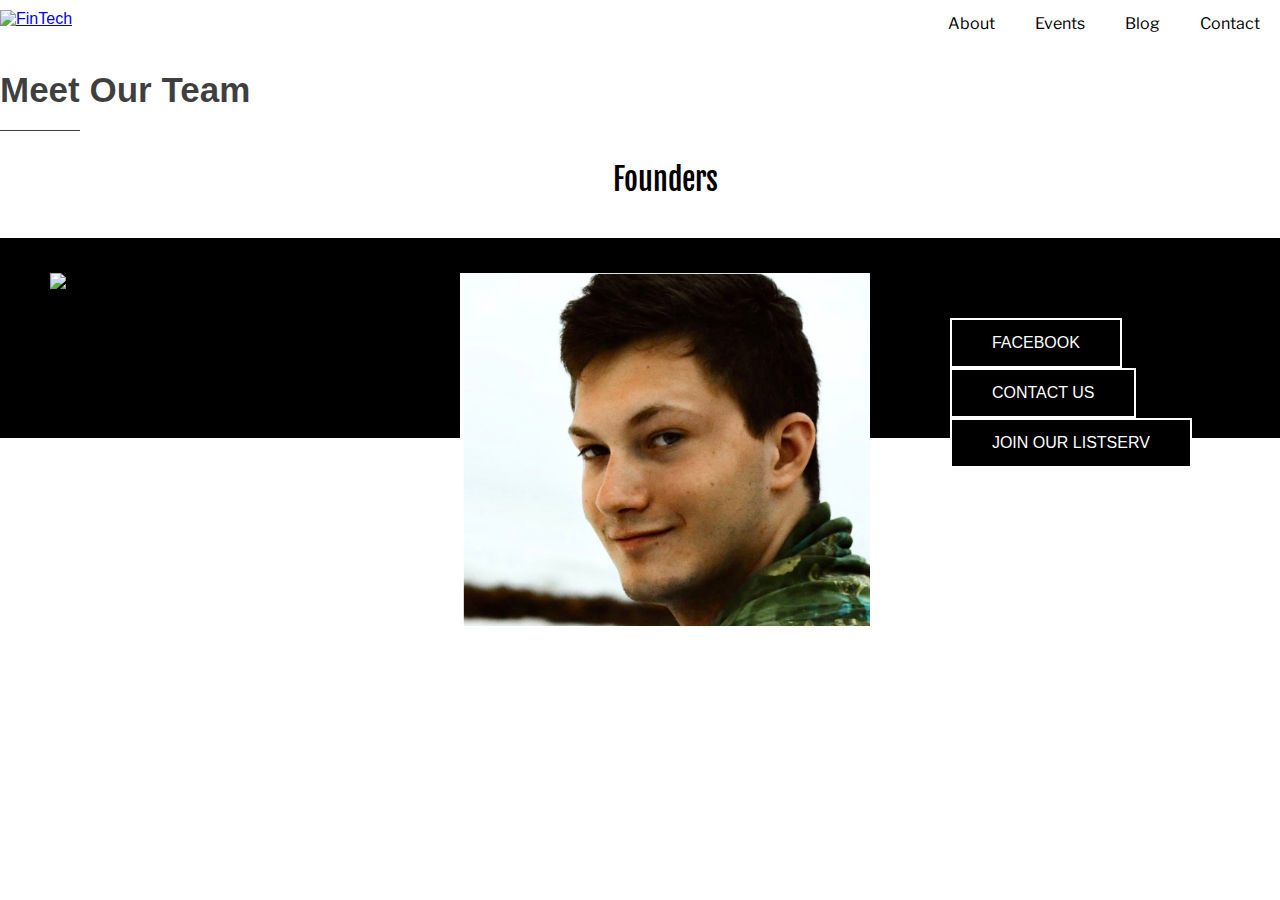
==== commit 5e5ab1d0: "updated team page" ====
--- a/team.html
+++ b/team.html
@@ -1,6 +1,7 @@
 <!DOCTYPE html>
 <html lang="en">
 <head>
+    <link rel="icon" type="image/png" href="logo-transparent.png"/>
     <link rel ="stylesheet" href="style.css">
     <link href="https://fonts.googleapis.com/css2?family=Libre+Franklin&display=swap" rel="stylesheet">
     <link href='https://fonts.googleapis.com/css?family=Fjalla One' rel='stylesheet'>
@@ -15,191 +16,80 @@
 }
 </style>
 </head>
-<body> 
-<div class = "row1">
+<body>
+  <div class = "row1">
     <div class="column left3">
-        <a href="index.html">
-        <img src="logo-transparent.png" width="100%;"  alt="FinTech">
-        </a>
-     </div>
-    <div id="navbar" class="navbar" style="white-space:nowrap">
-        <a style="color: black" href="contact.html">Contact</a>
-        <a style="color: black" href="https://www.medium.com/fintech-brown">Blog</a>
-        <div class="navbar dropdown">
-            <button style="color: black" class="navbar dropbtn colorToggle">
-                Events
-            </button>
-        <div class="navbar dropdown-content">
-            <a href="Events.html">Events</a>
-            <a href="events.html">Events</a>
-        </div>
-        </div>
-        <div class="navbar dropdown">
-        <button style="color: black" class="navbar dropbtn colorToggle">
-            About
-        </button>
-        <div class="navbar dropdown-content">
-            <a href="about.html">About Us</a>
-            <a href="team.html">Meet the Team</a>
-        </div>
-        </div>
-    </div>
-    </div>
- <div class="introcard">
-   <h1 style="font-size: 35px; color: rgb(0,0,0,0.75); margin-bottom: 20px;">
-     Meet Our Team
-   </h1>
-   <div style="border-bottom: 1px solid rgb(0,0,0,0.75); width: 80px; margin-bottom: 10px;">
-   </div>
- </div>
+          <a href="index.html">
+          <img src="logo-transparent.png" width="100%;"  alt="FinTech">
+          </a>
+       </div>
+       <div id="navbar" class="navbar" style="white-space:nowrap">
+           <a style="color: black" href="contact.html">Contact</a>
+           <a style="color: black" href="https://www.medium.com/fintech-brown">Blog</a>
+             <div class="navbar dropdown">
+                <button style="color: black" class="navbar dropbtn colorToggle">
+                   Events
+                </button>
+             <div class="navbar dropdown-content">
+               <a href="events.html">Events</a>
+             </div>
+            </div>
+           <div class="navbar dropdown">
+             <button style="color: black" class="navbar dropbtn colorToggle">
+                 About
+             </button>
+             <div class="navbar dropdown-content">
+               <a href="about.html">About Us</a>
+               <a href="team.html">Meet the Team</a>
+             </div>
+            </div>
+         </div>
+  </div>
+<div class="introcard">
+  <h1 style="font-size: 35px; color: rgb(0,0,0,0.75); margin-bottom: 20px;">
+    Meet Our Team
+  </h1>
+  <div style="border-bottom: 1px solid rgb(0,0,0,0.75); width: 80px; margin-bottom: 10px;">
+  </div>
+</div>
 <div class="meetText1" style="text-align: center">
     Founders
 </div>
-<div class = members>
-<div class="column">
+<div class = meetText2>
+<div class="members">
+  <div class="column">
     <div class="nametag">
-        Sonia Sanchar
+      Sonia Sanchar
     </div>
-        <hoverImage>
-        <img src="Member Pictures\Sanchar.png" width="100%;"  alt="Sonia">
-        <span>Sonia is pursuing a dual degree in computer science and economics. 
-            She has internship experience working in the non-profit and finance 
-            sector, as well as research experience in computer science.
-        </span>
+      <hoverImage>
+      <img class="profile" src="Member Pictures\Sanchar.png" width="100%;"  alt="Sonia">
+      <span>Sonia is pursuing a dual degree in computer science and economics.
+          She has internship experience working in the non-profit and finance
+          sector, as well as research experience in computer science.
+      </span>
     </hoverImage>
+  </div>
+  <div class="column ">
+    <div class="nametag">
+      Alexander Schaefer
     </div>
-    <div class="column ">
-      <div class="nametag">
-        Alexander Schaefer 
-      </div>
-        <hoverImage>
-            <img src="Member Pictures\Schaefer.png" width="100%;"  alt="Alexander">
-            <span>Alec is a senior studying Computer Science - Economics at 
-                Brown University. Last summer, he worked for the CENTRE 
-                Foundation at Circle as an engineer on the USD-C stablecoin
-                 project — a cryptocurrency that is backed one-for-one by US 
-                 Dollars. After graduation, he will be returning as a full-time 
-                 blockchain engineer at the CENTRE Foundation, which was 
-                 co-founded by Circle and Coinbase. At Brown, Alec also assists 
-                 with research involving cross-blockchain swaps of 
-                 cryptocurrencies. In his free time, Alec enjoys yoga and rock climbing.
-            </span>
-        </hoverImage>
-    </div>
+      <hoverImage>
+          <img class="profile" src="Member Pictures\Schaefer.png" width="100%;"  alt="Alexander">
+          <span>Alec is a senior studying Computer Science - Economics at
+              Brown University. Last summer, he worked for the CENTRE
+              Foundation at Circle as an engineer on the USD-C stablecoin
+               project — a cryptocurrency that is backed one-for-one by US
+               Dollars. After graduation, he will be returning as a full-time
+               blockchain engineer at the CENTRE Foundation, which was
+               co-founded by Circle and Coinbase. At Brown, Alec also assists
+               with research involving cross-blockchain swaps of
+               cryptocurrencies. In his free time, Alec enjoys yoga and rock climbing.
+          </span>
+      </hoverImage>
   </div>
 </div>
+</div>
 
-<div class="meetText1" style="text-align: center">
-    Directors
-</div>
-<div class = members>
-    <div class="column">
-        <div class="nametag">
-            Miguel Siordia
-            </div>
-            <hoverImage>
-                <img src="Member Pictures\Siordia.jpeg" width="100%;"  alt="Miguel">
-                <span>Miguel is pursuing a dual degree in computer science and economics.
-            He has internship experience in both tech and finance firms with his most recent
-                    experience being at Autodesk Inc. He will be interning at JPMorgan as a
-                    software engineering this upcoming summer of 2021.
-        </span>
-            </hoverImage>
-        </div>
-        <div class = members>
-          <div class="column">
-              <div class="nametag">
-                  Thomas Sze
-                  </div>
-            <hoverImage>
-                <img src="Member Pictures\Sze.png" width="100%;"  alt="Thomas">
-                <span> Thomas is a first year student planning on pursuing a dual
-                 concentration in Applied Math and Computer Science. In high
-                 school, Thomas was heavily involved in research and founded a
-                 non-profit journal to give publishing opportunities to other
-                  high-school researchers. Last summer, Thomas interned at the
-                  British Columbia Tech Association, where he worked on the
-                   corporate sponsorship team.
-            </span>
-            </hoverImage>
-        </div>
-        <div class = members>
-          <div class="column">
-              <div class="nametag">
-                  Armaan Dhillon
-                  </div>
-            <hoverImage>
-                <img src="Member Pictures\Dhillon.jpg" width="100%;"  alt="Armaan">
-                <span>Armaan is a junior from Massachusetts concentrating
-                    in Applied Mathematics-Computer Science. He's been a part of
-                    FinTech@Brown since his freshman fall and his interest in the space began back
-                    in high school through reading about the quant revolution in finance. Outside
-                    of fintech and school, he enjoys watching sports, running, and listening to rap music.
-            </span>
-            </hoverImage>
-        </div>
-    </div>
-    <!-- <div class="row1">
-        <div class="column left1">
-            Sonia Sanchar
-        </div>
-        <div class="column right1">
-            Alexander Schaefer
-        </div>
-    </div> -->
-</div>
-<div class="meetText1" style="text-align: center">
-    Members
-</div>
-<div class = meetText2>
-<div class="row1">
-    <div class="column left2">
-        Tiffany Chen
-        <hoverImage>
-            <img src="Member Pictures\Chen.png" width="100%;"  alt="Tiffany">
-            <span>Tiffany is a junior pursuing a concentration in Computer
-                Science-Economics. This past summer she interned in a biomedical
-                startup, and she has interests in investment banking and
-                corporate finance.
-            </span>
-        </hoverImage>
-    </div>
-
-    <div class="column middle2">
-        Eshaan Mangat
-        <hoverImage>
-            <img src="Member Pictures\Mangat.png" width="100%;"  alt="Maggie">
-            <span> temp
-            </span>
-        </hoverImage>
-    </div>
-</div>
-<!-- <div class="row1">
-    <div class="column left2">
-        Ethan Chung
-    </div>
-    <div class="column middle2">
-        Maggie Wu
-        <br />
-    </div>
-    <div class="column right2">
-        Sumu Pitchayan
-        <br />
-    </div>
-</div> -->
-
-
-    <div class="column right2">
-        <div class="extraNames">
-        Andy Zhu <br />
-        Arvind Yalavarti<br />
-        Dylan Sam<br />
-        Eric Deng<br />
-        Gisella Hoxha <br />
-    </div>
-    </div>
-</div>
-</div>
 <div class="box">
     <div class="btn-toolbar t-button5" role="toolbar" aria-label="Toolbar with button groups">
       <button onclick="window.location.href = 'https://www.facebook.com/fintechatbrown/';" class="button3 btn-space">FACEBOOK</button>
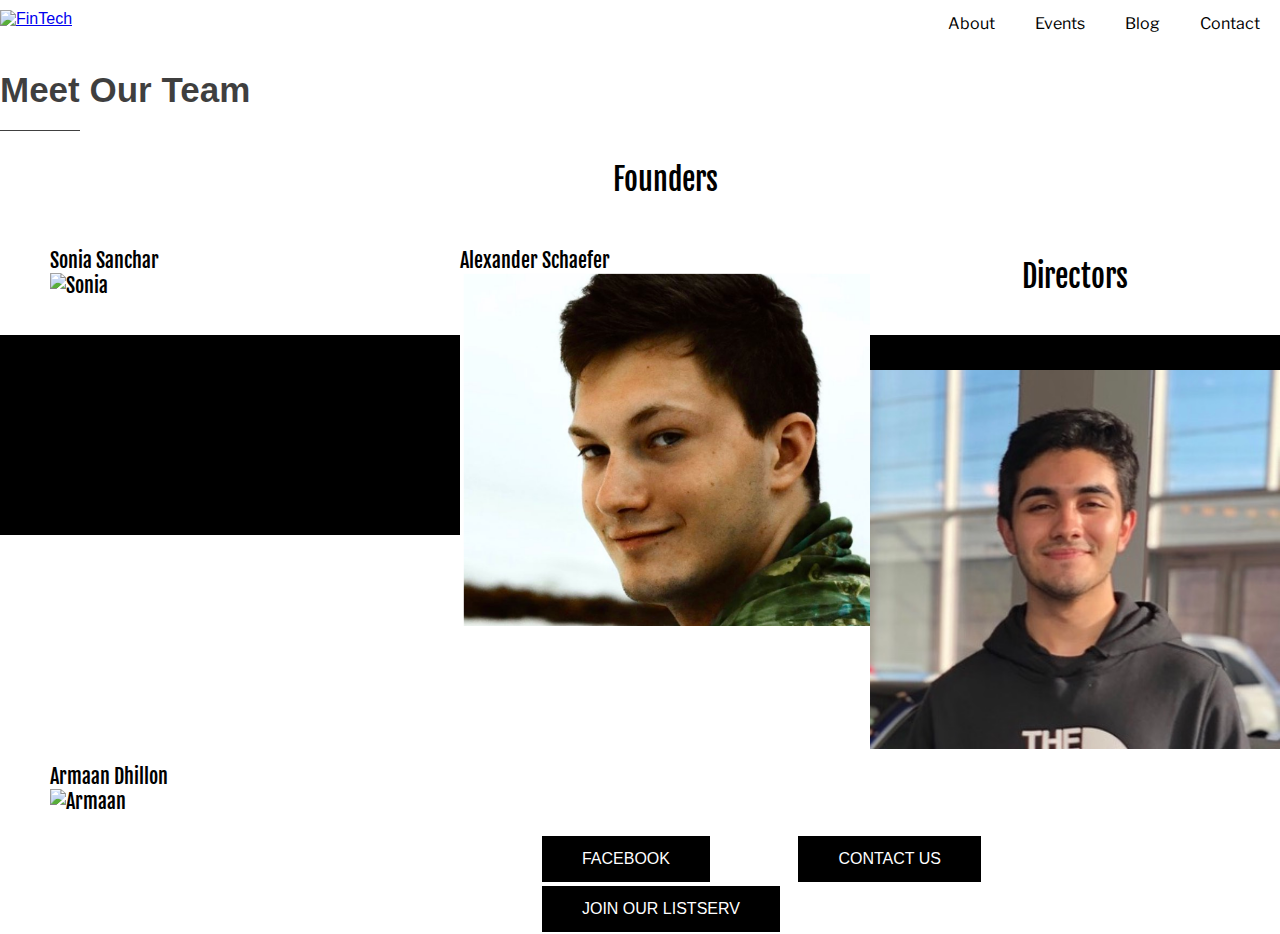
==== commit 1bf15d1d: "updated team page" ====
--- a/team.html
+++ b/team.html
@@ -90,6 +90,40 @@
 </div>
 </div>
 
+<div class="meetText1" style="text-align: center">
+  Directors
+</div>
+<div class = meetText2>
+<div class="members">
+<div class="column">
+  <div class="nametag">
+    Miguel Siordia
+  </div>
+  <hoverImage>
+    <img src="Member Pictures\Siordia.jpeg" width="100%;"  alt="Miguel">
+    <span>Miguel is pursuing a dual degree in computer science and economics.
+He has internship experience in both tech and finance firms with his most recent
+        experience being at Autodesk Inc. He will be interning at JPMorgan as a
+        software engineering this upcoming summer of 2021.
+</span>
+</hoverImage>
+</div>
+<div class="column ">
+  <div class="nametag">
+Armaan Dhillon  </div>
+<hoverImage>
+  <img src="Member Pictures\Dhillon.jpg" width="100%;"  alt="Armaan">
+  <span>Armaan is a junior from Massachusetts concentrating
+      in Applied Mathematics-Computer Science. He's been a part of
+      FinTech@Brown since his freshman fall and his interest in the space began back
+      in high school through reading about the quant revolution in finance. Outside
+      of fintech and school, he enjoys watching sports, running, and listening to rap music.
+</span>
+</hoverImage>
+</div>
+</div>
+</div>
+
 <div class="box">
     <div class="btn-toolbar t-button5" role="toolbar" aria-label="Toolbar with button groups">
       <button onclick="window.location.href = 'https://www.facebook.com/fintechatbrown/';" class="button3 btn-space">FACEBOOK</button>
